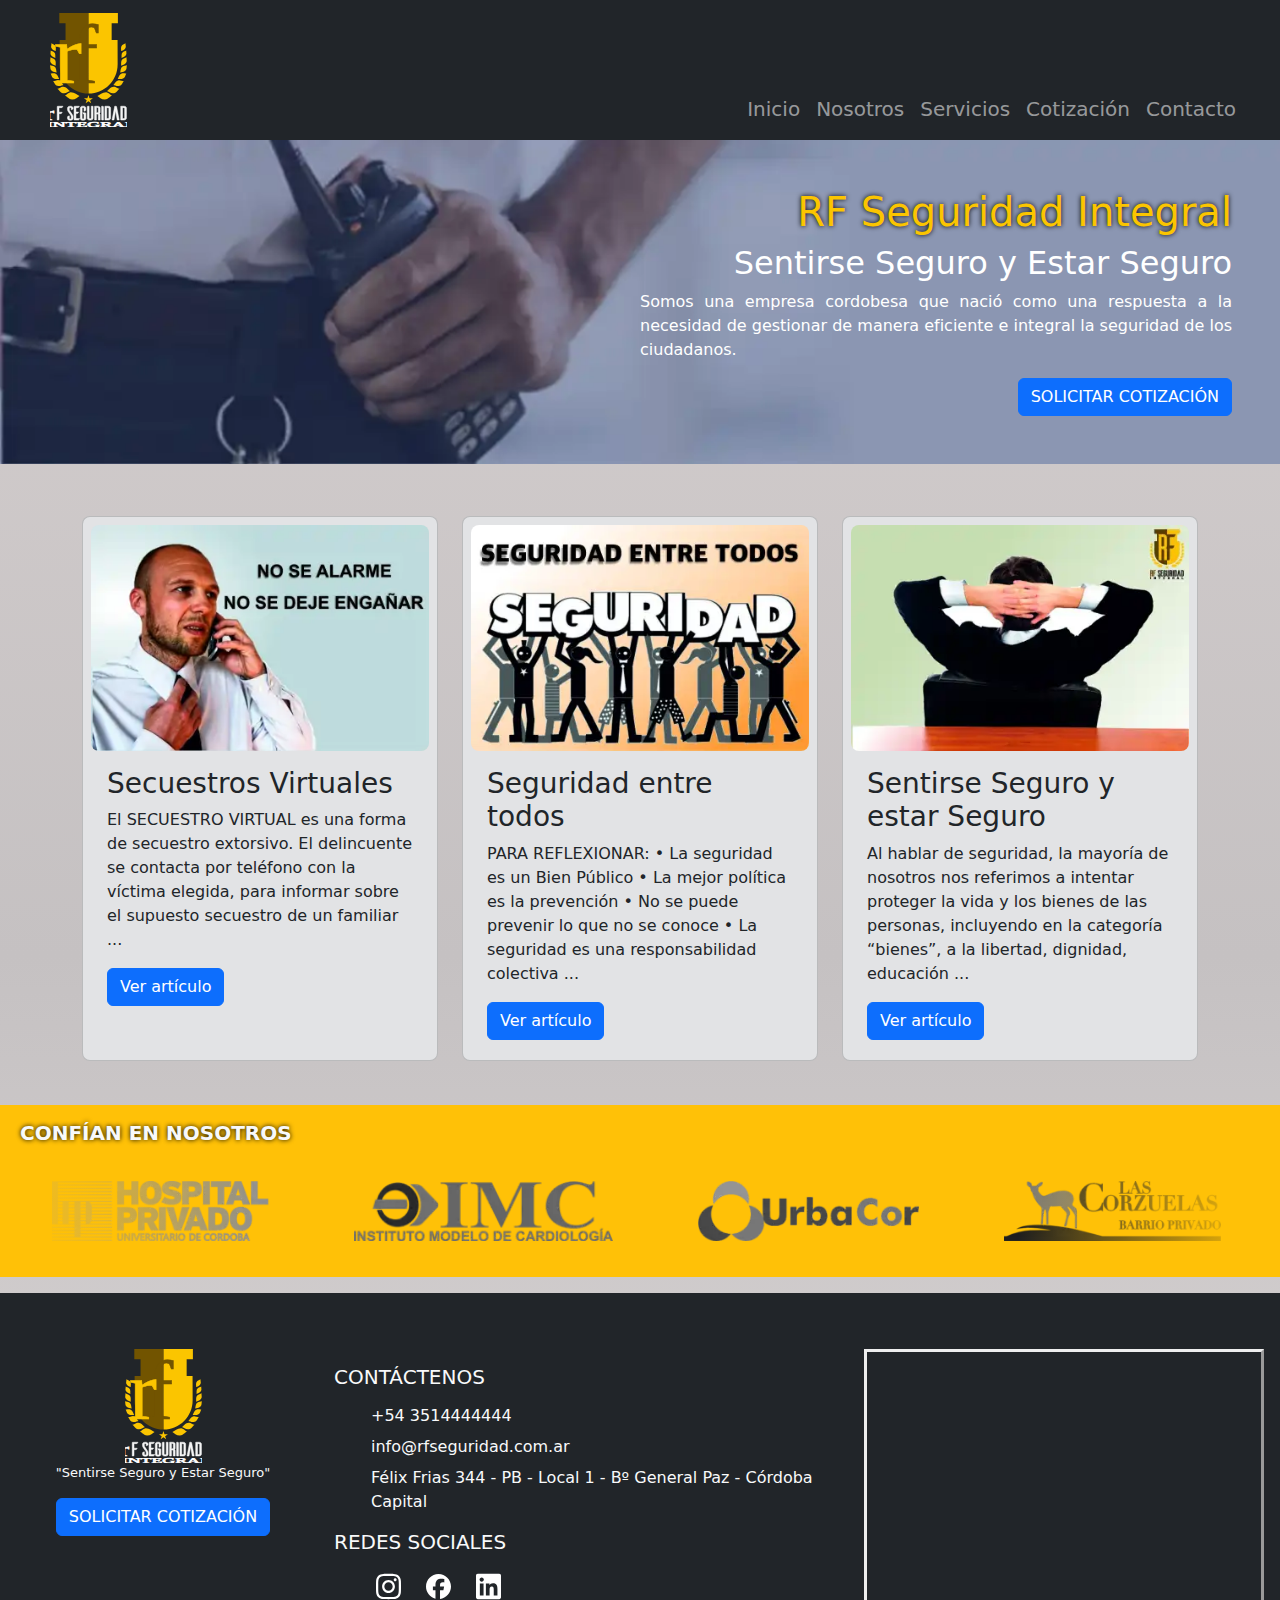
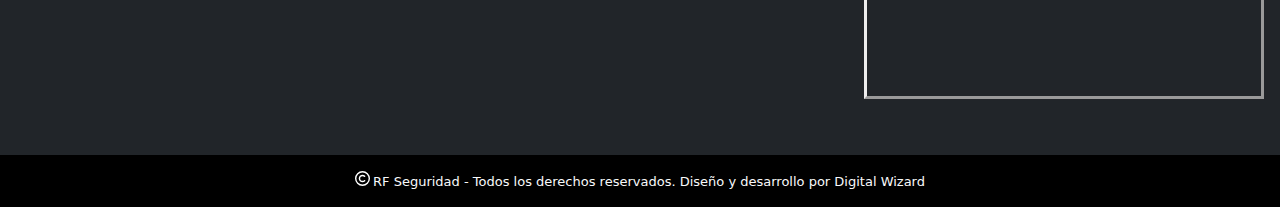
==== index.html @ 00f2c516 "Initial state from Pre Entrega 3" ====
<!DOCTYPE html>
<html lang="es">
	<head>
		<meta charset="UTF-8" />
		<meta name="viewport" content="width=device-width, initial-scale=1.0" />
		<!-- Star SEO ----------------------------------------------------->
		<meta
			name="description"
			content="Protección confiable para tu tranquilidad. RF Seguridad es una empresa de seguridad privada comprometida con la protección de tu hogar o negocio. Servicios expertos en vigilancia, control de accesos y seguridad personalizada. Contáctanos hoy para una evaluación gratuita y mantén lo que más valoras seguro"
		/>
		<meta
			name="keywords"
			content="seguridad, seguridad privada, vigilancia, protección de propiedades, control de acceso, monitoreo, patrullaje, seguridad física, seguridad electrónica, alarmas de seguridad, guardias, guardias de seguridad. seguridad empresarial "
		/>
		<!-- End SEO ------------------------------------------------------>

		<!-- Start BS 5.3.3 ------------------------------------------------>
		<link
			href="https://cdn.jsdelivr.net/npm/bootstrap@5.3.3/dist/css/bootstrap.min.css"
			rel="stylesheet"
			integrity="sha384-QWTKZyjpPEjISv5WaRU9OFeRpok6YctnYmDr5pNlyT2bRjXh0JMhjY6hW+ALEwIH"
			crossorigin="anonymous"
		/>
		<!-- End BS 5.3.3 -------------------------------------------------->

		<!-- Start FONT AWESOME -------------------------------------------->
		<link
			rel="stylesheet"
			href="https://cdnjs.cloudflare.com/ajax/libs/font-awesome/6.5.1/css/all.min.css"
			integrity="sha512-DTOQO9RWCH3ppGqcWaEA1BIZOC6xxalwEsw9c2QQeAIftl+Vegovlnee1c9QX4TctnWMn13TZye+giMm8e2LwA=="
			crossorigin="anonymous"
			referrerpolicy="no-referrer"
		/>
		<!-- End FONT AWESOME -------------------------------------------->

		<link
			rel="shortcut icon"
			href="./assets/images/logoLetrasBlancas.ico"
			type="image/x-icon"
		/>
		<!-- Start Link to Animate.css --------------------------------------->
		<link
			rel="stylesheet"
			href="https://cdnjs.cloudflare.com/ajax/libs/animate.css/4.1.1/animate.min.css"
		/>
		<!-- END Link to Animate.css ----------------------------------------->

		<!-- Start Link to My Css --------------------------------------->
		<link rel="stylesheet" href="./css/styles.css" />
		<!-- End Link to My Css --------------------------------------->
		<title>RF Seguridad</title>
	</head>
	<body class="bg-info-subtle">
		<header>
			<!-- Start NAVBAR BS 5.3.3 ----------------------------------->
			<nav class="navbar navbar-expand-sm bg-dark navbar-dark">
				<div class="align-items-end container-fluid">
					<a class="navbar-brand mx-2" href="./index.html"
						><img
							class="logo"
							id="logo"
							src="./assets/images/logoRF.svg"
							alt="RF Seguridad Integral logo"
					/></a>
					<button
						class="navbar-toggler"
						type="button"
						data-bs-toggle="collapse"
						data-bs-target="#collapsibleNavbar"
						aria-controls="collapsibleNavbar"
						aria-expanded="false"
						aria-label="Toggle navigation"
					>
						<span class="navbar-toggler-icon"></span>
					</button>
					<div class="navbar-collapse collapse me-4" id="collapsibleNavbar">
						<ul class="navbar-nav ms-auto fs-5 nav_ul-bg">
							<li class="nav-item">
								<a class="nav-link" href="./index.html">Inicio</a>
							</li>
							<li class="nav-item">
								<a class="nav-link" href="./pages/quienesSomos.html">Nosotros</a>
							</li>
							<li class="nav-item">
								<a class="nav-link" href="./pages/servicios.html">Servicios</a>
							</li>
							<li class="nav-item">
								<a class="nav-link" href="./pages/cotizacion.html">Cotización</a>
							</li>
							<li class="nav-item">
								<a class="nav-link" href="./pages/contacto.html">Contacto</a>
							</li>
						</ul>
					</div>
				</div>
			</nav>
			<!-- End NAVBAR BS 5.3.3 ------------------------------------->
		</header>
		<main>
			<!-- Start JUMBOTRON ----------------------------------------->
			<div class="jumbotron p-3 p-sm-5 bg-primary text-white">
				<div
					class="col-sm-10 col-md-7 col-lg-6 col-xl-6 text-start text-sm-end jumboText"
				>
					<h1 class="animate__animated animate__fadeInUp">RF Seguridad Integral</h1>
					<h2 class="animate__animated animate__fadeInUp">
						Sentirse Seguro y Estar Seguro
					</h2>
					<p class="animate__animated animate__fadeInUp">
						Somos una empresa cordobesa que nació como una respuesta a la necesidad de
						gestionar de manera eficiente e integral la seguridad de los ciudadanos.
					</p>
					<a href="./pages/cotizacion.html" class="btn btn-primary btnAnimated"
						>SOLICITAR COTIZACIÓN</a
					>
				</div>
			</div>
			<!-- End JUMBOTRON ------------------------------------------->

			<!-- Start Security articles Section-------------------------->
			<section class="securityArticles container my-5">
				<div class="row">
					<!-- Start Article 1 -->
					<article class="col-md-4 securityArt">
						<div class="card pt-2 px-2 mt-1 rounded-3 bg-secondary-subtle h-100">
							<img
								src="./assets/images/artNoSeAlarme.webp"
								class="card-img-top rounded-3"
								alt="img No se alarme"
							/>
							<div class="card-body">
								<h3 class="card-title">Secuestros Virtuales</h3>
								<p class="card-text">
									El SECUESTRO VIRTUAL es una forma de secuestro extorsivo. El delincuente
									se contacta por teléfono con la víctima elegida, para informar sobre el
									supuesto secuestro de un familiar ...
								</p>
								<a
									href="https://www.facebook.com/photo/?fbid=2008540806060808&set=a.2003027079945514"
									target="_blank"
									class="btn btn-primary"
									>Ver artículo</a
								>
							</div>
						</div>
					</article>
					<!-- End Article 1 -->
					<!-- Start Article 2 -->
					<article class="col-md-4 securityArt">
						<div class="card pt-2 px-2 mt-1 rounded-3 bg-secondary-subtle h-100">
							<img
								src="./assets/images/artSeguridadEntreTodos.webp"
								class="card-img-top rounded-3"
								alt="img entre todos"
							/>
							<div class="card-body">
								<h3 class="card-title">Seguridad entre todos</h3>
								<p class="card-text">
									PARA REFLEXIONAR: • La seguridad es un Bien Público • La mejor política
									es la prevención • No se puede prevenir lo que no se conoce • La
									seguridad es una responsabilidad colectiva ...
								</p>
								<a
									href="https://www.facebook.com/photo/?fbid=2010883452493210&set=a.2003027079945514"
									target="_blank"
									class="btn btn-primary"
									>Ver artículo</a
								>
							</div>
						</div>
					</article>
					<!-- End Article 2 -->
					<!-- Start Article 3 -->
					<article class="col-md-4 securityArt">
						<div class="card pt-2 px-2 mt-1 rounded-3 bg-secondary-subtle h-100">
							<img
								src="./assets/images/artEstarSeguro.webp"
								class="card-img-top rounded-3"
								alt="img estar seguro"
							/>
							<div class="card-body">
								<h3 class="card-title">Sentirse Seguro y estar Seguro</h3>
								<p class="card-text">
									Al hablar de seguridad, la mayoría de nosotros nos referimos a intentar
									proteger la vida y los bienes de las personas, incluyendo en la
									categoría “bienes”, a la libertad, dignidad, educación ...
								</p>
								<a
									href="https://www.facebook.com/photo/?fbid=2013656492215906&set=a.2003027079945514"
									target="_blank"
									class="btn btn-primary"
									>Ver artículo</a
								>
							</div>
						</div>
					</article>
					<!-- End Article 3 -->
				</div>
			</section>
			<!-- End Security articles Section---------------------------->

			<!-- Start Customers Section---------------------------------->
			<section class="customerSection container-fluid bg-warning py-3 mt-3">
				<h2
					class="text-uppercase text-start text-light fw-bold fs-5 ms-2 mb-3 textShadow"
				>
					confían en nosotros
				</h2>
				<div class="logosCustomers">
					<div class="logosSlide">
						<img
							class="imgCustomer"
							src="./assets/images/logoHP.webp"
							alt="Logo Hospital Privado"
						/>
						<img class="imgCustomer" src="./assets/images/logoIMC.webp" alt="Logo IMC" />
						<img
							class="imgCustomer"
							src="./assets/images/logoUrbacor.webp"
							alt="Logo Urbacor"
						/>
						<img
							class="imgCustomer"
							src="./assets/images/logoCorzuelas.webp"
							alt="Logo Las Corzuelas"
						/>
						<img
							class="imgCustomer"
							src="./assets/images/logoMunicipalidad.webp"
							alt="Logo Municipalidad"
						/>
						<img
							class="imgCustomer"
							src="./assets/images/logoJBSrur.webp"
							alt="Logo JB Srur"
						/>
					</div>
					<div class="logosSlide">
						<img
							class="imgCustomer"
							src="./assets/images/logoHP.webp"
							alt="Logo Hospital Privado"
						/>
						<img class="imgCustomer" src="./assets/images/logoIMC.webp" alt="Logo IMC" />
						<img
							class="imgCustomer"
							src="./assets/images/logoUrbacor.webp"
							alt="Logo Urbacor"
						/>
						<img
							class="imgCustomer"
							src="./assets/images/logoCorzuelas.webp"
							alt="Logo Las Corzuelas"
						/>
						<img
							class="imgCustomer"
							src="./assets/images/logoMunicipalidad.webp"
							alt="Logo Municipalidad"
						/>
						<img
							class="imgCustomer"
							src="./assets/images/logoJBSrur.webp"
							alt="Logo JB Srur"
						/>
					</div>
				</div>
			</section>
			<!-- End Customers Section------------------------------------>

			<!-- Start Footer -------------------------------------------->
			<footer>
				<div class="container-fluid bg-dark p-lg-2 mt-3 text-light fs-6">
					<div class="row py-5 px-2">
						<!-- Start footer left side -->
						<div class="col-md-6 col-lg-3">
							<div class="logoFooterDiv">
								<img
									id="logo"
									class="logo"
									src="./assets/images/logoRF.svg"
									alt="RF Seguridad Integral logo"
								/>
								<p>"Sentirse Seguro y Estar Seguro"</p>
								<a href="./pages/cotizacion.html" class="btn btn-primary btnAnimated"
									>SOLICITAR COTIZACIÓN</a
								>
							</div>
						</div>
						<!-- End footer left side -->
						<!-- Start footer center --->
						<div class="col-md-6 col-lg-5">
							<div class="contactDiv">
								<div class="contacto mt-3">
									<h5>CONTÁCTENOS</h5>
									<ul>
										<li>
											<i class="fa-solid fa-phone"></i>
											<p>+54 3514444444</p>
										</li>
										<li>
											<i class="fa-solid fa-at"></i>
											<p>info@rfseguridad.com.ar</p>
										</li>
										<li>
											<i class="fa-solid fa-location-dot"></i>
											<p>
												Félix Frias 344 - PB - Local 1 - Bº General Paz - Córdoba Capital
											</p>
										</li>
									</ul>
								</div>
								<div class="redesSociales">
									<h5>REDES SOCIALES</h5>
									<ul>
										<li>
											<a href="https://www.instagram.com/" target="_blank">
												<img
													class="socialLogo"
													src="./assets/images/instagram.svg"
													alt="Instagram logo"
												/>
											</a>
										</li>
										<li>
											<a href="https://www.facebook.com/" target="_blank">
												<img
													class="socialLogo"
													src="./assets/images/facebook.svg"
													alt="Instagram logo"
												/>
											</a>
										</li>
										<li>
											<a href="https://www.linkedin.com" target="_blank">
												<img
													class="socialLogo"
													src="./assets/images/linkedin.svg"
													alt="Instagram logo"
												/>
											</a>
										</li>
									</ul>
								</div>
							</div>
						</div>
						<!-- End footer center ----->
						<!-- Start footer right side ----->
						<div class="col-lg-4">
							<div class="mapDiv">
								<iframe
									title="mapa"
									src="https://www.google.com/maps/embed?pb=!1m18!1m12!1m3!1d3405.034135632432!2d-64.17259912415253!3d-31.41318557426316!2m3!1f0!2f0!3f0!3m2!1i1024!2i768!4f13.1!3m3!1m2!1s0x9432a3c4397006e7%3A0x853e49c68f1bfee3!2sRF%20SEGURIDAD%20INTEGRAL%20SRL!5e0!3m2!1ses!2sar!4v1710019838065!5m2!1ses!2sar"
									width="100%"
									height="100%"
									style="border: 0"
									allowfullscreen=""
									loading="lazy"
									referrerpolicy="no-referrer-when-downgrade"
								></iframe>
							</div>
						</div>
						<!-- End footer right side ----->
					</div>
				</div>
				<!-- Start copyright banner -->
				<div class="copyrightDiv container-fluid bg-black text-light pt-3">
					<div class="row">
						<div class="d-flex justify-content-center align-items-baseline">
							<img
								class="copyLogo"
								src="./assets/images/copyright-regular.svg"
								alt="Instagram logo"
							/>
							<p>
								RF Seguridad - Todos los derechos reservados. Diseño y desarrollo por
								Digital Wizard
							</p>
						</div>
					</div>
				</div>
				<!-- End copyright banner -->
			</footer>
			<!-- End Footer ---------------------------------------------->
		</main>
		<!-- Start BS 5.3.3 scripts ------------------------------------------------>
		<script
			src="https://cdn.jsdelivr.net/npm/bootstrap@5.3.3/dist/js/bootstrap.bundle.min.js"
			integrity="sha384-YvpcrYf0tY3lHB60NNkmXc5s9fDVZLESaAA55NDzOxhy9GkcIdslK1eN7N6jIeHz"
			crossorigin="anonymous"
		></script>
		<!-- End BS 5.3.3 scripts -------------------------------------------------->
	</body>
</html>
---- css/styles.css ----
@charset "UTF-8";
@import url("https://fonts.googleapis.com/css2?family=Inter:wght@100..900&display=swap");
html {
  scroll-behavior: smooth;
}

main {
  background-color: #d4cece;
  background-image: linear-gradient(180deg, #d4cece 0%, #c5c1c2 49%, #dedada 100%);
}

.justified {
  text-align: justify;
}

.textShadow {
  text-shadow: 0 0 5px #000;
}

/*START ANIMATIONS ------------------------------------------- */
/*START ANIMATED BUTTON -------------------------------------- */
/* Variables use ----------------------------------------------*/
/* End Variables use ----------------------------------------------*/
.btnAnimated {
  /* creo la animación nombre=pulse dura 1.5s y se repite */
  animation: pulse 1.5s infinite;
}

/* una vez creada la animación, debo crear los keyframes */
@keyframes pulse {
  /* voy dando estilos en cada momento de la animación */
  /* 0% es antes de que empiece */
  0% {
    /* con esto hago que el boton se haga apenas seis puntos pequeño (1 es igual, 1.5 es un 50% mas grande, 0.5 es un 50% mas chico, etc etc) */
    transform: scale(0.94);
    /* tambien agrego una pequeña sombra con transparencia */
    box-shadow: 0 0 0 0 rgba(250, 249, 249, 0.15);
  }
  /* ahora avanzo en la animación hasta el 70% */
  70% {
    /* con esto hago que el boton se haga de tamaño normal (1 es igual, 1.5 es un %0% mas grande, 0.5 es un 50% mas chico, etc etc) */
    transform: scale(1);
    /* tambien agrego una pequeña sombra con transparencia  */
    box-shadow: 0 0 0 7px rgba(250, 249, 249, 0.2);
  }
  /* ahora configuro el final de la animacion */
  100% {
    /* con esto hago que el boton se haga apenas seis puntos pequeño (1 es igual, 1.5 es un %0% mas grande, 0.5 es un 50% mas chico, etc etc) */
    transform: scale(0.94);
    /* tambien agrego una pequeña sombra con transparencia  */
    box-shadow: 0 0 0 0 rgba(250, 249, 249, 0.15);
  }
}
/*END ANIMATED BUTTON -------------------------------------- */
/*START ANIMATED SLIDE ------------------------------------- */
@keyframes slide {
  from {
    transform: translate(0);
  }
  to {
    transform: translateX(-100%);
  }
}
/*END ANIMATED SLIDE ---------------------------------------- */
/*END ANIMATIONS -------------------------------------------- */
/* NAVBAR ---------------------------------------------------- */
/* LOGO ------------------------------------------------------ */
.logo {
  width: 50px;
}

.navbar-brand {
  padding-left: 0px;
}

@media only screen and (min-width: 576px) {
  .logo {
    width: 70px;
  }
}
@media only screen and (min-width: 768px) {
  .navbar-brand {
    padding-left: 30px;
  }
}
/* END LOGO ------------------------------------------------------ */
.nav-link:hover {
  color: #fbc500;
  background-color: var(--color-primary-accent);
}

@media only screen and (max-width: 575px) {
  .nav_ul-bg {
    background-color: #646464;
  }
}
/* END NAVBAR ------------------------------------------------------ */
/* JUMBOTRON ----------------------------------------------------- */
.jumbotron {
  background-image: url(../assets/images/slide-02.webp);
  background-size: cover;
  display: flex;
  justify-content: flex-end;
  align-items: end;
}
.jumbotron .jumboText h1 {
  color: #fbc500;
  text-shadow: 0 0 5px #000;
}
.jumbotron .jumboText p {
  text-align: justify;
}

@media only screen and (max-width: 575px) {
  .jumbotron h2 {
    font-size: 20px;
  }
}
/* END JUMBOTRON -------------------------------------------------- */
/*START SLIDEBAR -----------------------------*/
.logosCustomers {
  overflow: hidden;
  padding: 20px 0;
  white-space: nowrap;
  position: relative;
  /*para generar un efecto disolución tanto al inicio como al final del slide*/
  /*para que la animación se detenga al posicionarse sobre alguna*/
}
.logosCustomers .logosSlide {
  display: inline-block;
  animation: 20s slide infinite linear;
}
.logosCustomers .logosSlide img {
  height: 60px;
  margin: 0 40px;
}
.logosCustomers::before, .logosCustomers::after {
  position: absolute;
  top: 0;
  width: 250px;
  height: 100%;
  content: "";
  z-index: 2;
}
.logosCustomers::before {
  left: 0;
  background: linear-gradient(to left, rgba(255, 255, 255, 0), #ffc107);
}
.logosCustomers::after {
  right: 0;
  background: linear-gradient(to right, rgba(255, 255, 255, 0), #ffc107);
}
.logosCustomers:hover .logosSlide {
  animation-play-state: paused;
}

/* para que no acomode los iconos en varios renglones*/
.customerSlide {
  white-space: nowrap;
}

/*END SLIDEBAR -----------------------------*/
/* FOOTER --------------------------------------------------------- */
.logoFooterDiv {
  display: flex;
  flex-direction: column;
  align-items: center;
  font-size: small;
}

.logo {
  width: 77px;
}

.contactDiv {
  display: flex;
  flex-direction: column;
  justify-content: space-between;
}

.contacto li {
  display: flex;
  align-items: baseline;
}
.contacto li i {
  margin-right: 5px;
}
.contacto li p {
  margin: 7px 0 0 0;
}

.redesSociales ul li {
  list-style: none;
  display: inline-block;
  margin: 10px;
}

.socialLogo {
  width: 25px;
}

.mapDiv {
  border-style: outset;
  height: 350px;
}

.copyLogo {
  width: 15px;
  margin-right: 3px;
}

.copyrightDiv p {
  font-size: small;
}

/* END FOOTER ----------------------------------------------------- */
/* genera un efecto de escala al pasar el puntero del mouse */
.securityArt {
  transition: all 0.9s;
}
.securityArt:hover {
  transform: scale(1.1);
}

/* ---------------------------------------------------------*/
/* ABOUT US -------------------------------------------------- */
.aboutBanner {
  background-image: url(../assets/images/slide-01.jpg);
  background-size: cover;
}

.misVisVal {
  max-width: -moz-fit-content;
  max-width: fit-content;
  max-height: 150px;
}

/* END ABOUT US -------------------------------------------------- */
/* genera un efecto de escala al pasar el puntero del mouse */
.securityServ {
  transition: all 0.9s;
}
.securityServ:hover {
  transform: scale(1.1);
}

/* ---------------------------------------------------------*/
/* START COTIZATION PAGE -------------------------------------------------- */
.cotizaSection {
  padding-top: 70px;
  height: 700px;
  display: flex;
  flex-direction: column;
  justify-content: space-between;
}
.cotizaSection .logoWP i {
  font-size: 80px;
}

/* END COTIZATION PAGE ---------------------------------------------------- *//*# sourceMappingURL=styles.css.map */
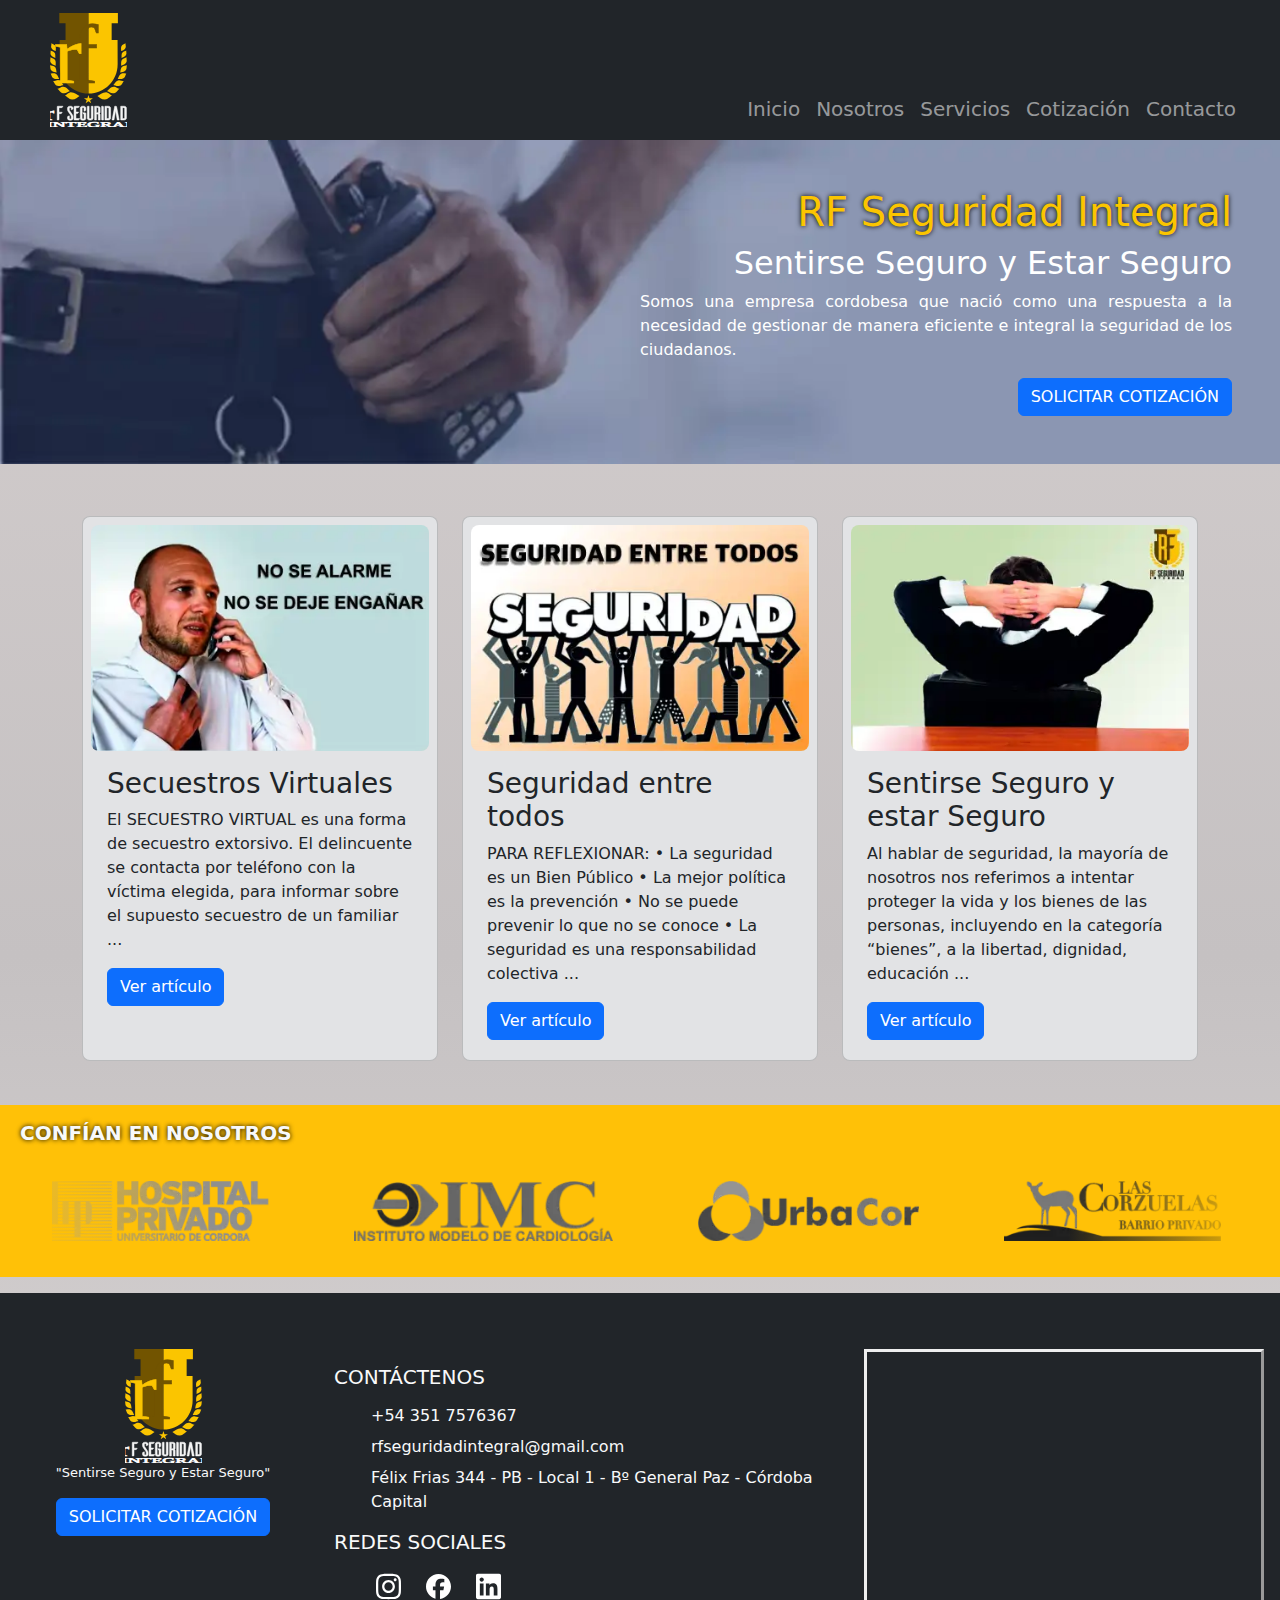
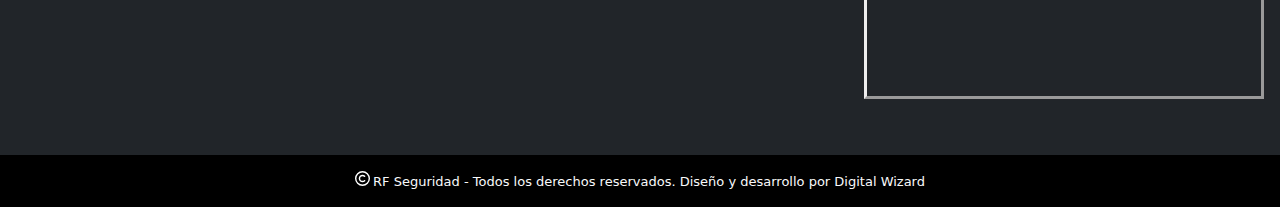
==== commit 7cc473a9: "Contact info actualized - celphone and mail" ====
--- a/index.html
+++ b/index.html
@@ -295,11 +295,11 @@
 									<ul>
 										<li>
 											<i class="fa-solid fa-phone"></i>
-											<p>+54 3514444444</p>
+											<p>+54 351 7576367</p>
 										</li>
 										<li>
 											<i class="fa-solid fa-at"></i>
-											<p>info@rfseguridad.com.ar</p>
+											<p>rfseguridadintegral@gmail.com</p>
 										</li>
 										<li>
 											<i class="fa-solid fa-location-dot"></i>
--- a/css/styles.css
+++ b/css/styles.css
@@ -15,6 +15,12 @@
 
 .textShadow {
   text-shadow: 0 0 5px #000;
+}
+
+.titleBanner {
+  background-image: url(../assets/images/slide-01.webp);
+  background-size: cover;
+  background-position: center;
 }
 
 /*START ANIMATIONS ------------------------------------------- */
@@ -129,6 +135,7 @@
 .logosCustomers .logosSlide {
   display: inline-block;
   animation: 20s slide infinite linear;
+  animation-play-state: initial;
 }
 .logosCustomers .logosSlide img {
   height: 60px;
@@ -137,7 +144,7 @@
 .logosCustomers::before, .logosCustomers::after {
   position: absolute;
   top: 0;
-  width: 250px;
+  width: 200px;
   height: 100%;
   content: "";
   z-index: 2;
@@ -159,6 +166,13 @@
   white-space: nowrap;
 }
 
+/* para que la disolución de los logos no sea demasiado ancha en pantallas pequeñas */
+@media only screen and (max-width: 575px) {
+  .logosCustomers::before,
+  .logosCustomers::after {
+    width: 80px;
+  }
+}
 /*END SLIDEBAR -----------------------------*/
 /* FOOTER --------------------------------------------------------- */
 .logoFooterDiv {
@@ -197,6 +211,7 @@
 
 .socialLogo {
   width: 25px;
+  height: auto;
 }
 
 .mapDiv {
@@ -224,15 +239,15 @@
 
 /* ---------------------------------------------------------*/
 /* ABOUT US -------------------------------------------------- */
-.aboutBanner {
-  background-image: url(../assets/images/slide-01.jpg);
-  background-size: cover;
-}
-
 .misVisVal {
   max-width: -moz-fit-content;
   max-width: fit-content;
   max-height: 150px;
+}
+
+.whoWeAreSeccion img {
+  width: 100%; /* or max-width: 100%; */
+  height: auto;
 }
 
 /* END ABOUT US -------------------------------------------------- */
